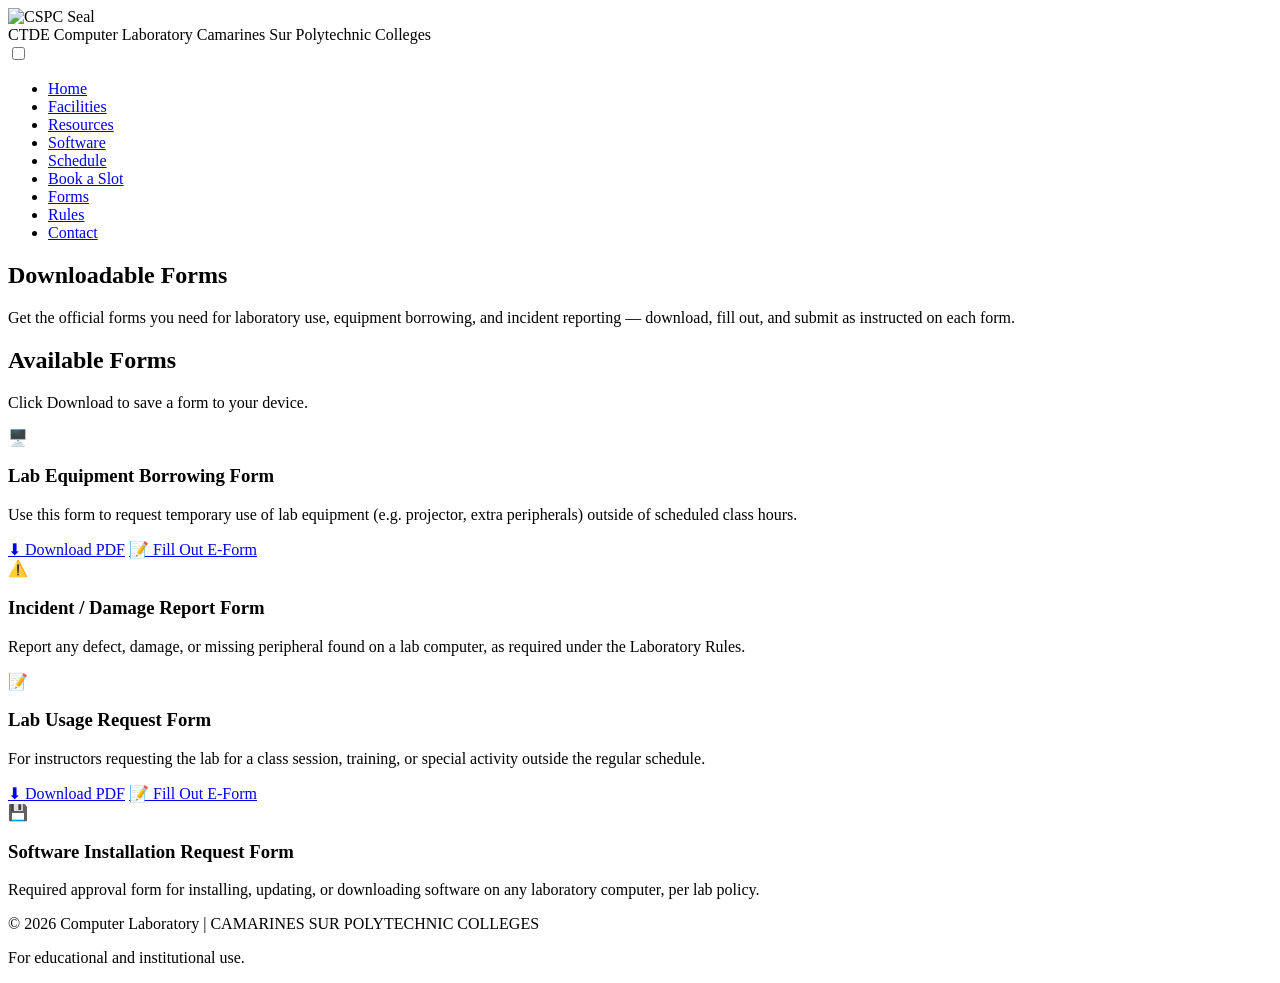
==== forms.html @ a3d59aad "Add download and e-form links to forms" ====
<!DOCTYPE html>
<html lang="en">
<head>
<meta charset="UTF-8">
<meta name="viewport" content="width=device-width, initial-scale=1.0">
<title>Forms | Computer Laboratory | Institution</title>
<link rel="stylesheet" href="css/style.css">
<link rel="stylesheet" href="css/forms.css">
</head>
<body>
<header>
<nav>
<div class="logo">
<img src="Pictures/CSPC-Seal.png" alt="CSPC Seal">
<div class="logo-divider"></div>
<div class="logo-text">
<span class="primary">CTDE Computer Laboratory</span>
<span class="secondary">Camarines Sur Polytechnic Colleges</span>
</div>
</div>
<input type="checkbox" id="navToggle" class="nav-toggle">
<label for="navToggle" class="hamburger"><span></span><span></span><span></span></label>
<ul>
<li><a href="index.html#home">Home</a></li>
<li><a href="index.html#facilities">Facilities</a></li>
<li><a href="index.html#resources">Resources</a></li>
<li><a href="index.html#software">Software</a></li>
<li><a href="index.html#schedule">Schedule</a></li>
<li><a href="booking.html">Book a Slot</a></li>
<li><a href="forms.html" class="active">Forms</a></li>
<li><a href="index.html#rules">Rules</a></li>
<li><a href="contact.html">Contact</a></li>
</ul>
</nav>
</header>

<main>
<section class="hero">
<h1>Downloadable Forms</h1>
<p>Get the official forms you need for laboratory use, equipment borrowing, and incident reporting — download, fill out, and submit as instructed on each form.</p>
</section>

<section id="forms">
<div class="section-title">
<h2>Available Forms</h2>
<p>Click Download to save a form to your device.</p>
</div>

<!--
  HOW TO EDIT THIS LIST:
  1. Put your actual PDF/DOCX files in a "Forms" folder next to this HTML file.
  2. For each form, copy one .form-card block below and update:
     - the icon, title, and description
     - the href in the Download link to match your file name
  3. Delete this comment block once you're done, or leave it as a reminder.
-->
<div class="forms-grid">

<div class="form-card">
<div class="icon">🖥️</div>
<h3>Lab Equipment Borrowing Form</h3>
<p>Use this form to request temporary use of lab equipment (e.g. projector, extra peripherals) outside of scheduled class hours.</p>
<div class="form-actions">
<a class="download-btn" href="PDF/CTDE LABORATORY REQUEST FORM.pdf" download>⬇ Download PDF</a>
<a class="eform-btn" href="https://forms.gle/REPLACE-WITH-YOUR-EFORM-LINK" target="_blank" rel="noopener">📝 Fill Out E-Form</a>
</div>
</div>

<div class="form-card">
<div class="icon">⚠️</div>
<h3>Incident / Damage Report Form</h3>
<p>Report any defect, damage, or missing peripheral found on a lab computer, as required under the Laboratory Rules.</p>
<!-- <a class="download-btn" href="Forms/incident-report-form.pdf" download>⬇ Download PDF</a> -->
</div>

<div class="form-card">
<div class="icon">📝</div>
<h3>Lab Usage Request Form</h3>
<p>For instructors requesting the lab for a class session, training, or special activity outside the regular schedule.</p>
<div class="form-actions">
<a class="download-btn" href="PDF/CTDE LABORATORY REQUEST FORM.pdf" download>⬇ Download PDF</a>
<a class="eform-btn" href="https://forms.gle/REPLACE-WITH-YOUR-EFORM-LINK" target="_blank" rel="noopener">📝 Fill Out E-Form</a>
</div>
</div>

<div class="form-card">
<div class="icon">💾</div>
<h3>Software Installation Request Form</h3>
<p>Required approval form for installing, updating, or downloading software on any laboratory computer, per lab policy.</p>
<!-- <a class="download-btn" href="Forms/software-installation-request.pdf" download>⬇ Download PDF</a> -->
</div>

</div>
</section>
</main>

<footer>
<p>&copy; 2026 Computer Laboratory | CAMARINES SUR POLYTECHNIC COLLEGES</p>
<p>For educational and institutional use.</p>
</footer>
<script src="js/nav-visibility.js"></script>
<script src="js/security.js"></script>
</body>
</html>
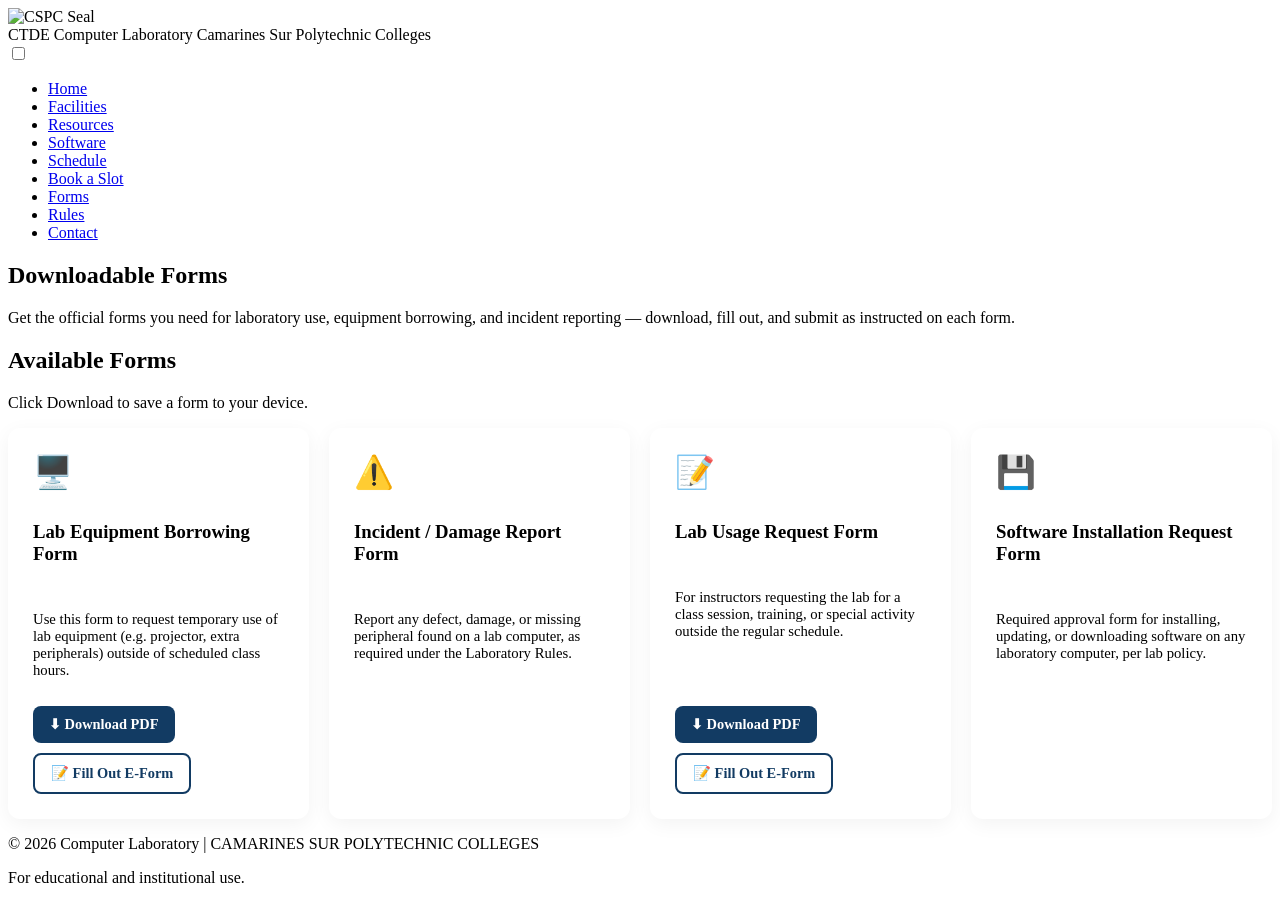
==== commit 2be2233b: "Update E-Form links in forms.html" ====
--- a/forms.html
+++ b/forms.html
@@ -62,7 +62,7 @@
 <p>Use this form to request temporary use of lab equipment (e.g. projector, extra peripherals) outside of scheduled class hours.</p>
 <div class="form-actions">
 <a class="download-btn" href="PDF/CTDE LABORATORY REQUEST FORM.pdf" download>⬇ Download PDF</a>
-<a class="eform-btn" href="https://forms.gle/REPLACE-WITH-YOUR-EFORM-LINK" target="_blank" rel="noopener">📝 Fill Out E-Form</a>
+<a class="eform-btn" href="https://form.jotform.com/262918337806062" target="_blank" rel="noopener">📝 Fill Out E-Form</a>
 </div>
 </div>
 
@@ -79,7 +79,7 @@
 <p>For instructors requesting the lab for a class session, training, or special activity outside the regular schedule.</p>
 <div class="form-actions">
 <a class="download-btn" href="PDF/CTDE LABORATORY REQUEST FORM.pdf" download>⬇ Download PDF</a>
-<a class="eform-btn" href="https://forms.gle/REPLACE-WITH-YOUR-EFORM-LINK" target="_blank" rel="noopener">📝 Fill Out E-Form</a>
+<a class="eform-btn" href="https://form.jotform.com/262918337806062" target="_blank" rel="noopener">📝 Fill Out E-Form</a>
 </div>
 </div>
 
--- a/css/forms.css
+++ b/css/forms.css
@@ -0,0 +1,27 @@
+/* ===================== forms.html SPECIFIC STYLES ===================== */
+
+.forms-grid{display:grid;grid-template-columns:repeat(auto-fit,minmax(260px,1fr));gap:20px}
+.form-card{
+  background:var(--card-bg);border-radius:12px;padding:25px;
+  box-shadow:0 5px 20px #0000000d;border:1px solid var(--card-border);
+  display:flex;flex-direction:column;gap:12px;
+}
+.form-card .icon{font-size:2rem}
+.form-card h3{color:var(--accent)}
+.form-card p{color:var(--text-muted);font-size:.92rem;flex-grow:1}
+
+.download-btn{
+  display:inline-flex;align-items:center;justify-content:center;gap:8px;
+  background:#123b63;color:white;padding:10px 16px;border-radius:8px;
+  text-decoration:none;font-weight:700;font-size:.9rem;
+}
+.download-btn:hover{background:#1677a8}
+
+.form-actions{display:flex;flex-wrap:wrap;gap:10px}
+.eform-btn{
+  display:inline-flex;align-items:center;justify-content:center;gap:8px;
+  background:white;color:#123b63;padding:10px 16px;border-radius:8px;
+  border:2px solid #123b63;
+  text-decoration:none;font-weight:700;font-size:.9rem;
+}
+.eform-btn:hover{background:#123b63;color:white}
